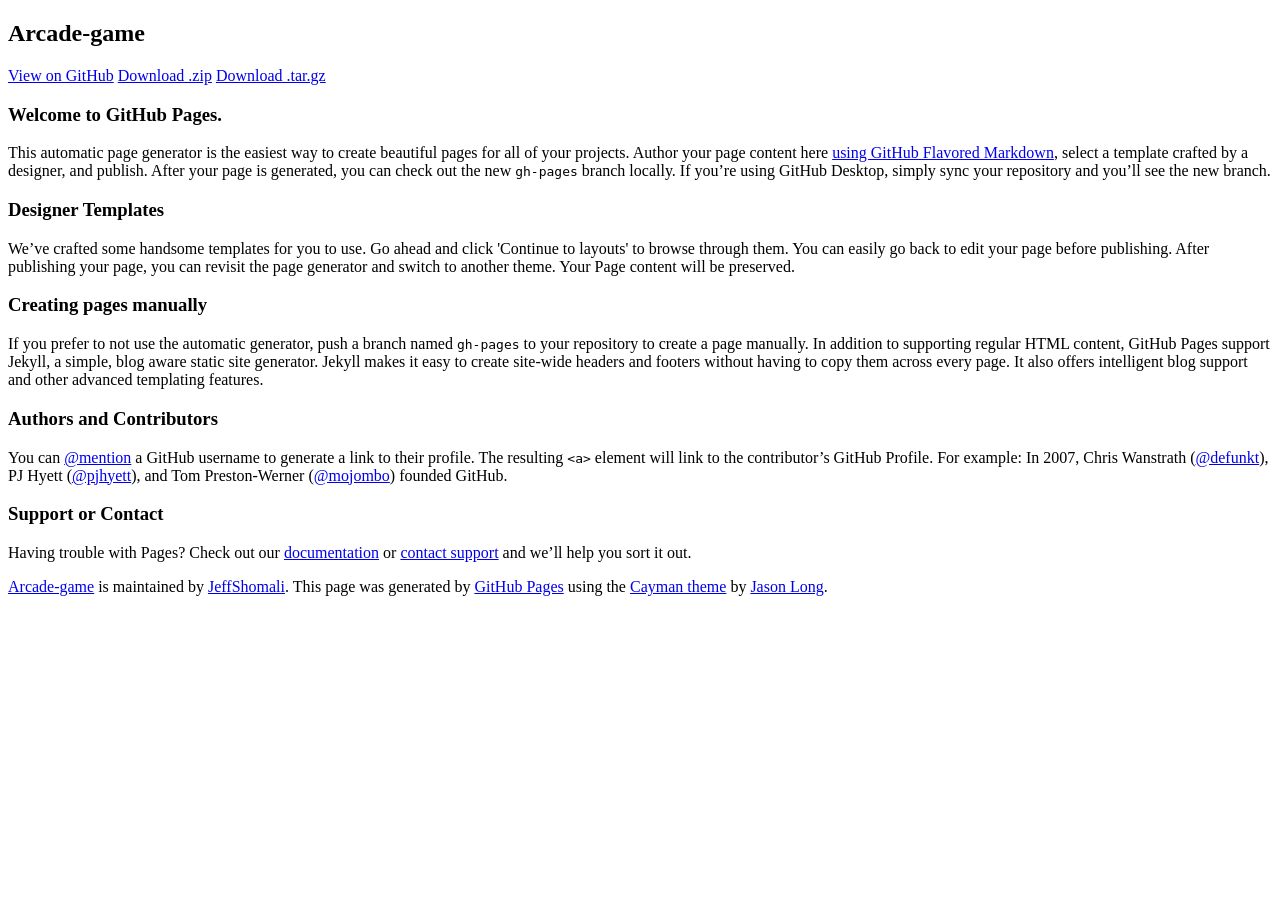
==== index.html @ 3db8aaed "Create gh-pages branch via GitHub" ====
<!DOCTYPE html>
<html lang="en-us">
  <head>
    <meta charset="UTF-8">
    <title>Arcade-game by JeffShomali</title>
    <meta name="viewport" content="width=device-width, initial-scale=1">
    <link rel="stylesheet" type="text/css" href="stylesheets/normalize.css" media="screen">
    <link href='https://fonts.googleapis.com/css?family=Open+Sans:400,700' rel='stylesheet' type='text/css'>
    <link rel="stylesheet" type="text/css" href="stylesheets/stylesheet.css" media="screen">
    <link rel="stylesheet" type="text/css" href="stylesheets/github-light.css" media="screen">
  </head>
  <body>
    <section class="page-header">
      <h1 class="project-name">Arcade-game</h1>
      <h2 class="project-tagline"></h2>
      <a href="https://github.com/JeffShomali/Arcade-Game" class="btn">View on GitHub</a>
      <a href="https://github.com/JeffShomali/Arcade-Game/zipball/master" class="btn">Download .zip</a>
      <a href="https://github.com/JeffShomali/Arcade-Game/tarball/master" class="btn">Download .tar.gz</a>
    </section>

    <section class="main-content">
      <h3>
<a id="welcome-to-github-pages" class="anchor" href="#welcome-to-github-pages" aria-hidden="true"><span aria-hidden="true" class="octicon octicon-link"></span></a>Welcome to GitHub Pages.</h3>

<p>This automatic page generator is the easiest way to create beautiful pages for all of your projects. Author your page content here <a href="https://guides.github.com/features/mastering-markdown/">using GitHub Flavored Markdown</a>, select a template crafted by a designer, and publish. After your page is generated, you can check out the new <code>gh-pages</code> branch locally. If you’re using GitHub Desktop, simply sync your repository and you’ll see the new branch.</p>

<h3>
<a id="designer-templates" class="anchor" href="#designer-templates" aria-hidden="true"><span aria-hidden="true" class="octicon octicon-link"></span></a>Designer Templates</h3>

<p>We’ve crafted some handsome templates for you to use. Go ahead and click 'Continue to layouts' to browse through them. You can easily go back to edit your page before publishing. After publishing your page, you can revisit the page generator and switch to another theme. Your Page content will be preserved.</p>

<h3>
<a id="creating-pages-manually" class="anchor" href="#creating-pages-manually" aria-hidden="true"><span aria-hidden="true" class="octicon octicon-link"></span></a>Creating pages manually</h3>

<p>If you prefer to not use the automatic generator, push a branch named <code>gh-pages</code> to your repository to create a page manually. In addition to supporting regular HTML content, GitHub Pages support Jekyll, a simple, blog aware static site generator. Jekyll makes it easy to create site-wide headers and footers without having to copy them across every page. It also offers intelligent blog support and other advanced templating features.</p>

<h3>
<a id="authors-and-contributors" class="anchor" href="#authors-and-contributors" aria-hidden="true"><span aria-hidden="true" class="octicon octicon-link"></span></a>Authors and Contributors</h3>

<p>You can <a href="https://help.github.com/articles/basic-writing-and-formatting-syntax/#mentioning-users-and-teams" class="user-mention">@mention</a> a GitHub username to generate a link to their profile. The resulting <code>&lt;a&gt;</code> element will link to the contributor’s GitHub Profile. For example: In 2007, Chris Wanstrath (<a href="https://github.com/defunkt" class="user-mention">@defunkt</a>), PJ Hyett (<a href="https://github.com/pjhyett" class="user-mention">@pjhyett</a>), and Tom Preston-Werner (<a href="https://github.com/mojombo" class="user-mention">@mojombo</a>) founded GitHub.</p>

<h3>
<a id="support-or-contact" class="anchor" href="#support-or-contact" aria-hidden="true"><span aria-hidden="true" class="octicon octicon-link"></span></a>Support or Contact</h3>

<p>Having trouble with Pages? Check out our <a href="https://help.github.com/pages">documentation</a> or <a href="https://github.com/contact">contact support</a> and we’ll help you sort it out.</p>

      <footer class="site-footer">
        <span class="site-footer-owner"><a href="https://github.com/JeffShomali/Arcade-Game">Arcade-game</a> is maintained by <a href="https://github.com/JeffShomali">JeffShomali</a>.</span>

        <span class="site-footer-credits">This page was generated by <a href="https://pages.github.com">GitHub Pages</a> using the <a href="https://github.com/jasonlong/cayman-theme">Cayman theme</a> by <a href="https://twitter.com/jasonlong">Jason Long</a>.</span>
      </footer>

    </section>

  
  </body>
</html>
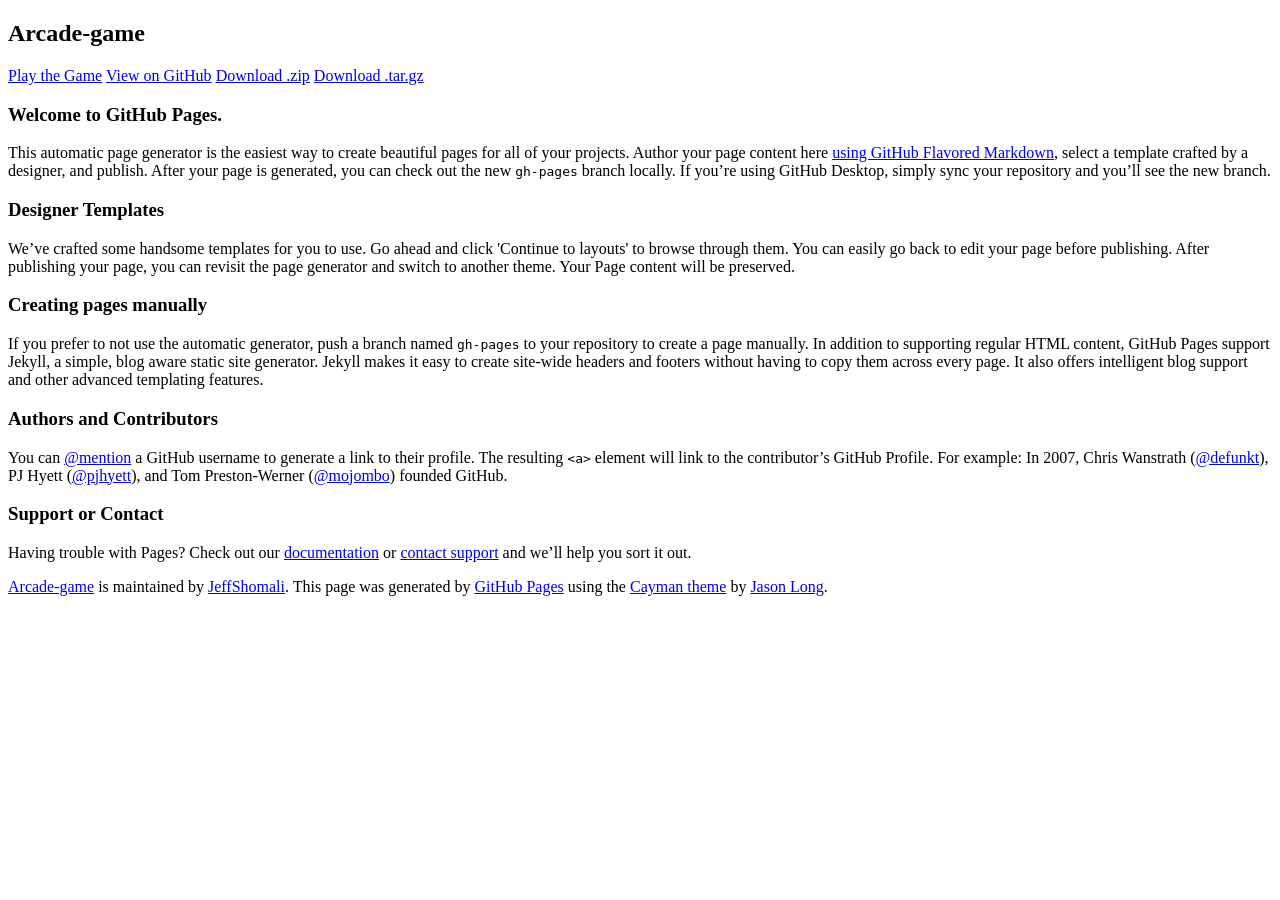
==== commit feb02d59: "Adding project layout" ====
--- a/index.html
+++ b/index.html
@@ -1,6 +1,7 @@
 <!DOCTYPE html>
 <html lang="en-us">
-  <head>
+
+<head>
     <meta charset="UTF-8">
     <title>Arcade-game by JeffShomali</title>
     <meta name="viewport" content="width=device-width, initial-scale=1">
@@ -8,50 +9,59 @@
     <link href='https://fonts.googleapis.com/css?family=Open+Sans:400,700' rel='stylesheet' type='text/css'>
     <link rel="stylesheet" type="text/css" href="stylesheets/stylesheet.css" media="screen">
     <link rel="stylesheet" type="text/css" href="stylesheets/github-light.css" media="screen">
-  </head>
-  <body>
+</head>
+
+<body>
     <section class="page-header">
-      <h1 class="project-name">Arcade-game</h1>
-      <h2 class="project-tagline"></h2>
-      <a href="https://github.com/JeffShomali/Arcade-Game" class="btn">View on GitHub</a>
-      <a href="https://github.com/JeffShomali/Arcade-Game/zipball/master" class="btn">Download .zip</a>
-      <a href="https://github.com/JeffShomali/Arcade-Game/tarball/master" class="btn">Download .tar.gz</a>
+        <h1 class="project-name">Arcade-game</h1>
+        <h2 class="project-tagline"></h2>
+        <a href="https://github.com/JeffShomali/Arcade-Game/play.html" class="btn">Play the Game</a>
+        <a href="https://github.com/JeffShomali/Arcade-Game" class="btn">View on GitHub</a>
+        <a href="https://github.com/JeffShomali/Arcade-Game/zipball/master" class="btn">Download .zip</a>
+        <a href="https://github.com/JeffShomali/Arcade-Game/tarball/master" class="btn">Download .tar.gz</a>
+
     </section>
 
     <section class="main-content">
-      <h3>
+        <h3>
 <a id="welcome-to-github-pages" class="anchor" href="#welcome-to-github-pages" aria-hidden="true"><span aria-hidden="true" class="octicon octicon-link"></span></a>Welcome to GitHub Pages.</h3>
 
-<p>This automatic page generator is the easiest way to create beautiful pages for all of your projects. Author your page content here <a href="https://guides.github.com/features/mastering-markdown/">using GitHub Flavored Markdown</a>, select a template crafted by a designer, and publish. After your page is generated, you can check out the new <code>gh-pages</code> branch locally. If you’re using GitHub Desktop, simply sync your repository and you’ll see the new branch.</p>
+        <p>This automatic page generator is the easiest way to create beautiful pages for all of your projects. Author your page content here <a href="https://guides.github.com/features/mastering-markdown/">using GitHub Flavored Markdown</a>, select a template
+            crafted by a designer, and publish. After your page is generated, you can check out the new <code>gh-pages</code> branch locally. If you’re using GitHub Desktop, simply sync your repository and you’ll see the new branch.</p>
 
-<h3>
+        <h3>
 <a id="designer-templates" class="anchor" href="#designer-templates" aria-hidden="true"><span aria-hidden="true" class="octicon octicon-link"></span></a>Designer Templates</h3>
 
-<p>We’ve crafted some handsome templates for you to use. Go ahead and click 'Continue to layouts' to browse through them. You can easily go back to edit your page before publishing. After publishing your page, you can revisit the page generator and switch to another theme. Your Page content will be preserved.</p>
+        <p>We’ve crafted some handsome templates for you to use. Go ahead and click 'Continue to layouts' to browse through them. You can easily go back to edit your page before publishing. After publishing your page, you can revisit the page generator and
+            switch to another theme. Your Page content will be preserved.</p>
 
-<h3>
+        <h3>
 <a id="creating-pages-manually" class="anchor" href="#creating-pages-manually" aria-hidden="true"><span aria-hidden="true" class="octicon octicon-link"></span></a>Creating pages manually</h3>
 
-<p>If you prefer to not use the automatic generator, push a branch named <code>gh-pages</code> to your repository to create a page manually. In addition to supporting regular HTML content, GitHub Pages support Jekyll, a simple, blog aware static site generator. Jekyll makes it easy to create site-wide headers and footers without having to copy them across every page. It also offers intelligent blog support and other advanced templating features.</p>
+        <p>If you prefer to not use the automatic generator, push a branch named <code>gh-pages</code> to your repository to create a page manually. In addition to supporting regular HTML content, GitHub Pages support Jekyll, a simple, blog aware static
+            site generator. Jekyll makes it easy to create site-wide headers and footers without having to copy them across every page. It also offers intelligent blog support and other advanced templating features.</p>
 
-<h3>
+        <h3>
 <a id="authors-and-contributors" class="anchor" href="#authors-and-contributors" aria-hidden="true"><span aria-hidden="true" class="octicon octicon-link"></span></a>Authors and Contributors</h3>
 
-<p>You can <a href="https://help.github.com/articles/basic-writing-and-formatting-syntax/#mentioning-users-and-teams" class="user-mention">@mention</a> a GitHub username to generate a link to their profile. The resulting <code>&lt;a&gt;</code> element will link to the contributor’s GitHub Profile. For example: In 2007, Chris Wanstrath (<a href="https://github.com/defunkt" class="user-mention">@defunkt</a>), PJ Hyett (<a href="https://github.com/pjhyett" class="user-mention">@pjhyett</a>), and Tom Preston-Werner (<a href="https://github.com/mojombo" class="user-mention">@mojombo</a>) founded GitHub.</p>
+        <p>You can <a href="https://help.github.com/articles/basic-writing-and-formatting-syntax/#mentioning-users-and-teams" class="user-mention">@mention</a> a GitHub username to generate a link to their profile. The resulting <code>&lt;a&gt;</code> element
+            will link to the contributor’s GitHub Profile. For example: In 2007, Chris Wanstrath (<a href="https://github.com/defunkt" class="user-mention">@defunkt</a>), PJ Hyett (<a href="https://github.com/pjhyett" class="user-mention">@pjhyett</a>),
+            and Tom Preston-Werner (<a href="https://github.com/mojombo" class="user-mention">@mojombo</a>) founded GitHub.</p>
 
-<h3>
+        <h3>
 <a id="support-or-contact" class="anchor" href="#support-or-contact" aria-hidden="true"><span aria-hidden="true" class="octicon octicon-link"></span></a>Support or Contact</h3>
 
-<p>Having trouble with Pages? Check out our <a href="https://help.github.com/pages">documentation</a> or <a href="https://github.com/contact">contact support</a> and we’ll help you sort it out.</p>
+        <p>Having trouble with Pages? Check out our <a href="https://help.github.com/pages">documentation</a> or <a href="https://github.com/contact">contact support</a> and we’ll help you sort it out.</p>
 
-      <footer class="site-footer">
-        <span class="site-footer-owner"><a href="https://github.com/JeffShomali/Arcade-Game">Arcade-game</a> is maintained by <a href="https://github.com/JeffShomali">JeffShomali</a>.</span>
+        <footer class="site-footer">
+            <span class="site-footer-owner"><a href="https://github.com/JeffShomali/Arcade-Game">Arcade-game</a> is maintained by <a href="https://github.com/JeffShomali">JeffShomali</a>.</span>
 
-        <span class="site-footer-credits">This page was generated by <a href="https://pages.github.com">GitHub Pages</a> using the <a href="https://github.com/jasonlong/cayman-theme">Cayman theme</a> by <a href="https://twitter.com/jasonlong">Jason Long</a>.</span>
-      </footer>
+            <span class="site-footer-credits">This page was generated by <a href="https://pages.github.com">GitHub Pages</a> using the <a href="https://github.com/jasonlong/cayman-theme">Cayman theme</a> by <a href="https://twitter.com/jasonlong">Jason Long</a>.</span>
+        </footer>
 
     </section>
 
-  
-  </body>
+
+</body>
+
 </html>
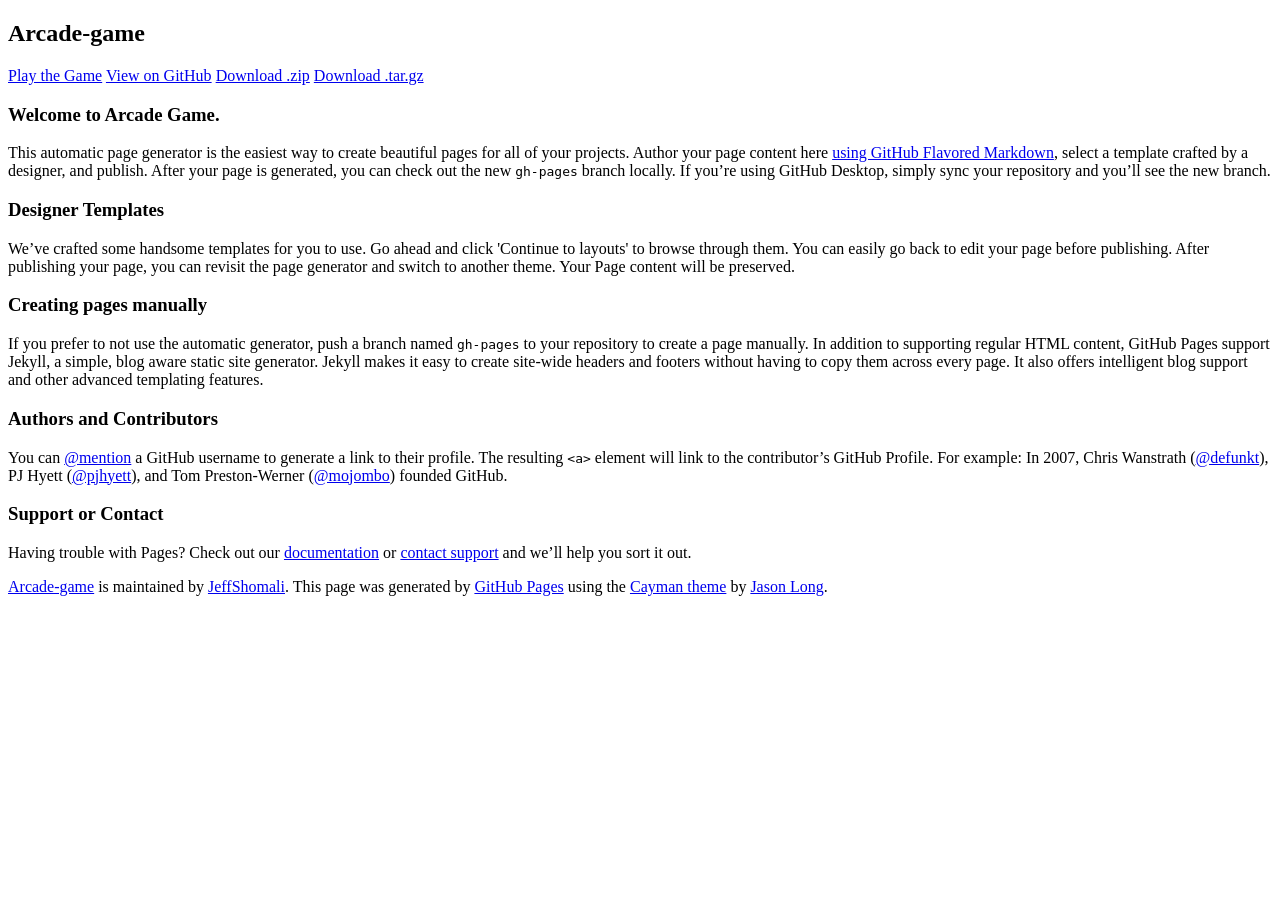
==== commit 6755ab8b: "Update index.html" ====
--- a/index.html
+++ b/index.html
@@ -1,9 +1,9 @@
-<!DOCTYPE html>
+<!DOCTYPE HTML>
 <html lang="en-us">
 
 <head>
     <meta charset="UTF-8">
-    <title>Arcade-game by JeffShomali</title>
+    <title></title>
     <meta name="viewport" content="width=device-width, initial-scale=1">
     <link rel="stylesheet" type="text/css" href="stylesheets/normalize.css" media="screen">
     <link href='https://fonts.googleapis.com/css?family=Open+Sans:400,700' rel='stylesheet' type='text/css'>
@@ -15,7 +15,7 @@
     <section class="page-header">
         <h1 class="project-name">Arcade-game</h1>
         <h2 class="project-tagline"></h2>
-        <a href="https://github.com/JeffShomali/Arcade-Game/play.html" class="btn">Play the Game</a>
+        <a href="https://jeffshomali.github.io/Arcade-Game/play.html" class="btn">Play the Game</a>
         <a href="https://github.com/JeffShomali/Arcade-Game" class="btn">View on GitHub</a>
         <a href="https://github.com/JeffShomali/Arcade-Game/zipball/master" class="btn">Download .zip</a>
         <a href="https://github.com/JeffShomali/Arcade-Game/tarball/master" class="btn">Download .tar.gz</a>
@@ -24,7 +24,7 @@
 
     <section class="main-content">
         <h3>
-<a id="welcome-to-github-pages" class="anchor" href="#welcome-to-github-pages" aria-hidden="true"><span aria-hidden="true" class="octicon octicon-link"></span></a>Welcome to GitHub Pages.</h3>
+<a id="welcome-to-github-pages" class="anchor" href="#welcome-to-github-pages" aria-hidden="true"><span aria-hidden="true" class="octicon octicon-link"></span></a>Welcome to Arcade Game.</h3>
 
         <p>This automatic page generator is the easiest way to create beautiful pages for all of your projects. Author your page content here <a href="https://guides.github.com/features/mastering-markdown/">using GitHub Flavored Markdown</a>, select a template
             crafted by a designer, and publish. After your page is generated, you can check out the new <code>gh-pages</code> branch locally. If you’re using GitHub Desktop, simply sync your repository and you’ll see the new branch.</p>
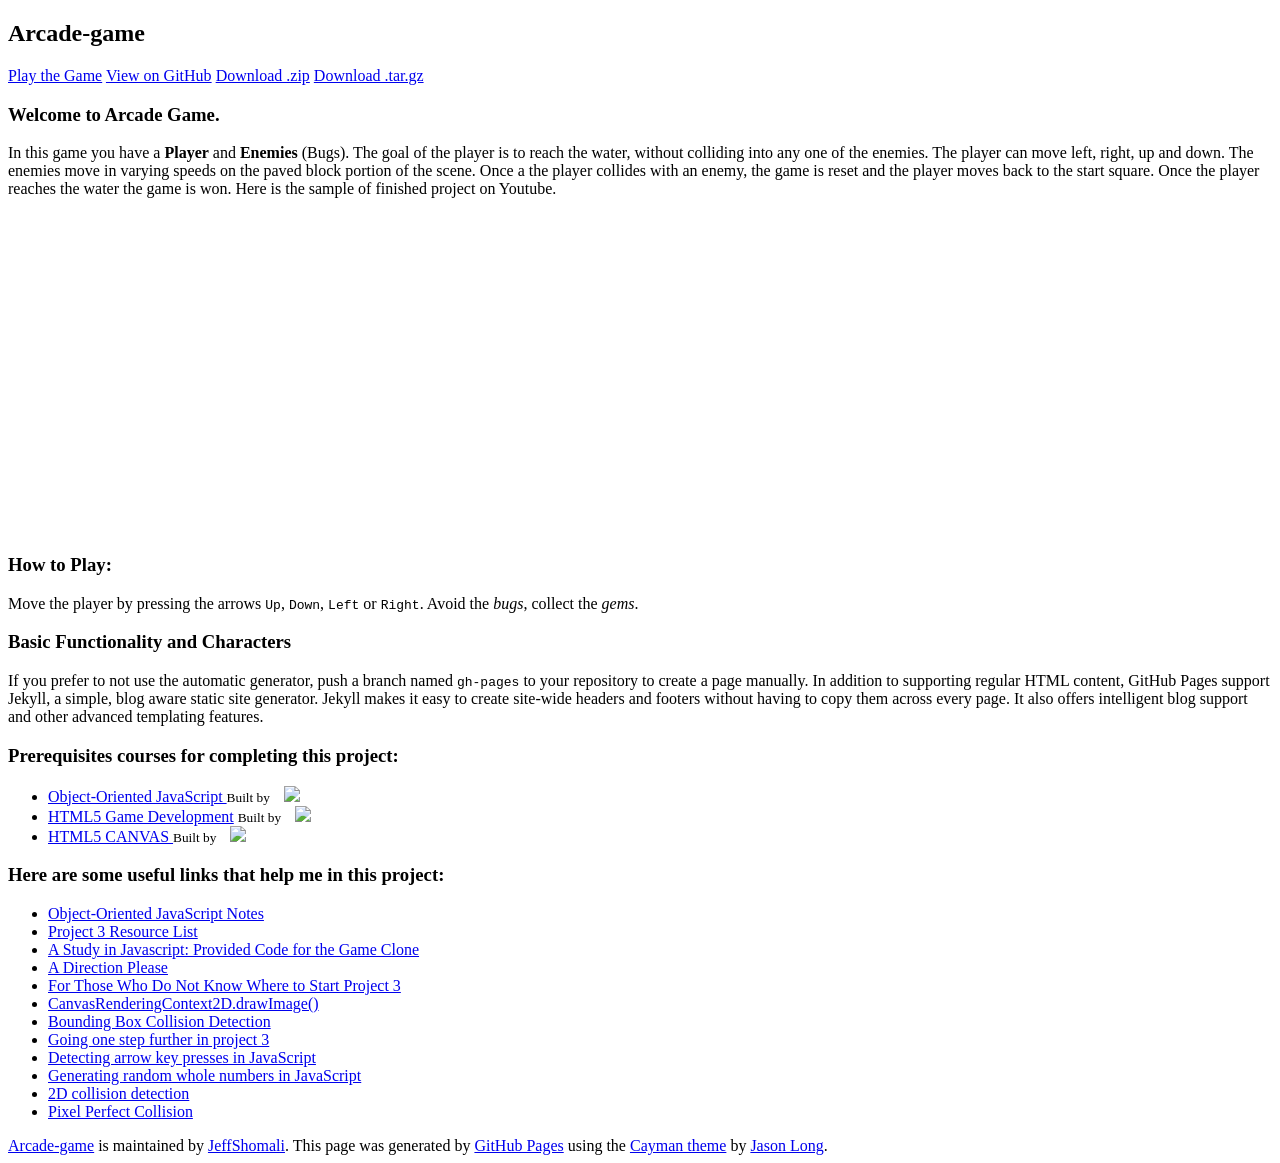
==== commit a8dab670: "some information added to index.html" ====
--- a/index.html
+++ b/index.html
@@ -3,10 +3,10 @@
 
 <head>
     <meta charset="UTF-8">
-    <title></title>
+    <title> Arcade Game</title>
     <meta name="viewport" content="width=device-width, initial-scale=1">
     <link rel="stylesheet" type="text/css" href="stylesheets/normalize.css" media="screen">
-    <link href='https://fonts.googleapis.com/css?family=Open+Sans:400,700' rel='stylesheet' type='text/css'>
+    <link href="https://fonts.googleapis.com/css?family=Open+Sans:400,700" rel='stylesheet' type='text/css'>
     <link rel="stylesheet" type="text/css" href="stylesheets/stylesheet.css" media="screen">
     <link rel="stylesheet" type="text/css" href="stylesheets/github-light.css" media="screen">
 </head>
@@ -26,42 +26,72 @@
         <h3>
 <a id="welcome-to-github-pages" class="anchor" href="#welcome-to-github-pages" aria-hidden="true"><span aria-hidden="true" class="octicon octicon-link"></span></a>Welcome to Arcade Game.</h3>
 
-        <p>This automatic page generator is the easiest way to create beautiful pages for all of your projects. Author your page content here <a href="https://guides.github.com/features/mastering-markdown/">using GitHub Flavored Markdown</a>, select a template
-            crafted by a designer, and publish. After your page is generated, you can check out the new <code>gh-pages</code> branch locally. If you’re using GitHub Desktop, simply sync your repository and you’ll see the new branch.</p>
+        <p>
+            In this game you have a <strong>Player</strong> and <strong>Enemies</strong> (Bugs). The goal of the player is to reach the water, without colliding into any one of the enemies. The player can move left, right, up and down. The enemies move
+            in varying speeds on the paved block portion of the scene. Once a the player collides with an enemy, the game is reset and the player moves back to the start square. Once the player reaches the water the game is won. Here is the sample of
+            finished project on Youtube.
+            <br>
+            <br>
+
+            <iframe width="420" height="315" src="https://www.youtube.com/embed/SxeHV1kt7iU" frameborder="0" allowfullscreen></iframe>
+        </p>
+
 
         <h3>
-<a id="designer-templates" class="anchor" href="#designer-templates" aria-hidden="true"><span aria-hidden="true" class="octicon octicon-link"></span></a>Designer Templates</h3>
+               <a id="designer-templates" class="anchor" href="#designer-templates" aria-hidden="true"><span aria-hidden="true" class="octicon octicon-link"></span></a>How to Play: </h3>
 
-        <p>We’ve crafted some handsome templates for you to use. Go ahead and click 'Continue to layouts' to browse through them. You can easily go back to edit your page before publishing. After publishing your page, you can revisit the page generator and
-            switch to another theme. Your Page content will be preserved.</p>
+        <p>Move the player by pressing the arrows <code>Up</code>, <code>Down</code>, <code>Left</code> or <code>Right</code>. Avoid the <em>bugs</em>, collect the <em>gems</em>.</p>
 
         <h3>
-<a id="creating-pages-manually" class="anchor" href="#creating-pages-manually" aria-hidden="true"><span aria-hidden="true" class="octicon octicon-link"></span></a>Creating pages manually</h3>
+               <a id="creating-pages-manually" class="anchor" href="#creating-pages-manually" aria-hidden="true"><span aria-hidden="true" class="octicon octicon-link"></span></a>Basic Functionality and Characters</h3>
 
         <p>If you prefer to not use the automatic generator, push a branch named <code>gh-pages</code> to your repository to create a page manually. In addition to supporting regular HTML content, GitHub Pages support Jekyll, a simple, blog aware static
             site generator. Jekyll makes it easy to create site-wide headers and footers without having to copy them across every page. It also offers intelligent blog support and other advanced templating features.</p>
 
         <h3>
-<a id="authors-and-contributors" class="anchor" href="#authors-and-contributors" aria-hidden="true"><span aria-hidden="true" class="octicon octicon-link"></span></a>Authors and Contributors</h3>
+               <a id="authors-and-contributors" class="anchor" href="#authors-and-contributors" aria-hidden="true"><span aria-hidden="true" class="octicon octicon-link"></span></a>Prerequisites courses for completing this project:</h3>
+        <ul>
+            <li>
+                <a href="https://classroom.udacity.com/courses/ud015/lessons/2794468541/concepts/29567288260923" target="_blank">Object-Oriented JavaScript </a>
+                <small>Built by</small>
+                <img style="margin-left: 10px;max-width: 100px;" src="https://s3-us-west-1.amazonaws.com/udacity-content/affilliates/logo_color_hackreactor.png">
+            </li>
 
-        <p>You can <a href="https://help.github.com/articles/basic-writing-and-formatting-syntax/#mentioning-users-and-teams" class="user-mention">@mention</a> a GitHub username to generate a link to their profile. The resulting <code>&lt;a&gt;</code> element
-            will link to the contributor’s GitHub Profile. For example: In 2007, Chris Wanstrath (<a href="https://github.com/defunkt" class="user-mention">@defunkt</a>), PJ Hyett (<a href="https://github.com/pjhyett" class="user-mention">@pjhyett</a>),
-            and Tom Preston-Werner (<a href="https://github.com/mojombo" class="user-mention">@mojombo</a>) founded GitHub.</p>
+            <li>
+                <a href="https://www.udacity.com/course/html5-game-development--cs255" target="_blank">HTML5 Game Development</a>
+                <small>Built by</small>
+                <img style="margin-left: 10px;max-width: 100px;" src="https://s3-us-west-1.amazonaws.com/udacity-content/affilliates/logo_color_google.png">
+            </li>
+
+            <li>
+                <a href="https://www.udacity.com/course/html5-canvas--ud292-nd" target="_blank">HTML5 CANVAS </a>
+                <small>Built by</small>
+                <img style="margin-left: 10px;max-width: 100px;" src="https://s3-us-west-1.amazonaws.com/udacity-content/rebrand/svg/logo.min.svg">
+            </li>
+        </ul>
 
         <h3>
-<a id="support-or-contact" class="anchor" href="#support-or-contact" aria-hidden="true"><span aria-hidden="true" class="octicon octicon-link"></span></a>Support or Contact</h3>
-
-        <p>Having trouble with Pages? Check out our <a href="https://help.github.com/pages">documentation</a> or <a href="https://github.com/contact">contact support</a> and we’ll help you sort it out.</p>
+               <a id="support-or-contact" class="anchor" href="#support-or-contact" aria-hidden="true"><span aria-hidden="true" class="octicon octicon-link"></span></a>Here are some useful links that help me in this project:</h3>
+        <ul>
+            <li><a href="https://docs.google.com/document/d/1F9DY2TtWbI29KSEIot1WXRqqao7OCd7OOC2W3oubSmc/pub?embedded=true" target="_blank">Object-Oriented JavaScript Notes</a></li>
+            <li><a href="https://discussions.udacity.com/t/project-3-resource-list/24174" target="_blank">Project 3 Resource List</a></li>
+            <li><a href="https://discussions.udacity.com/t/a-study-in-javascript-provided-code-for-the-game-clone/38871" target="_blank">A Study in Javascript: Provided Code for the Game Clone</a></li>
+            <li><a href="https://discussions.udacity.com/t/a-direction-please/13803" target="_blank">A Direction Please</a></li>
+            <li><a href="https://discussions.udacity.com/t/for-those-who-do-not-know-where-to-start-project-3/15618" target="_blank">For Those Who Do Not Know Where to Start Project 3</a></li>
+            <li><a href="https://developer.mozilla.org/en-US/docs/Web/API/CanvasRenderingContext2D/drawImage" target="_blank">CanvasRenderingContext2D.drawImage()</a></li>
+            <li><a href="https://www.youtube.com/watch?v=8b_reDI7iPM" target="_blank">Bounding Box Collision Detection</a></li>
+            <li><a href="https://udaciouspeople.gitbooks.io/nd-resources/content/front-end-ND/project-3-complex.html" target="_blank">Going one step further in project 3</a></li>
+            <li><a href="http://stackoverflow.com/questions/5597060/detecting-arrow-key-presses-in-javascript" target="_blank">Detecting arrow key presses in JavaScript</a></li>
+            <li><a href="http://stackoverflow.com/questions/1527803/generating-random-whole-numbers-in-javascript-in-a-specific-range" target="_blank">Generating random whole numbers in JavaScript</a></li>
+            <li><a href="https://developer.mozilla.org/en-US/docs/Games/Techniques/2D_collision_detection" target="_blank">2D collision detection</a></li>
+            <li><a href="https://www.udacity.com/course/viewer#!/c-cs255/l-52265917/e-130215279/m-130291679" target="_blank">Pixel Perfect Collision</a></li>
+        </ul>
 
         <footer class="site-footer">
             <span class="site-footer-owner"><a href="https://github.com/JeffShomali/Arcade-Game">Arcade-game</a> is maintained by <a href="https://github.com/JeffShomali">JeffShomali</a>.</span>
-
             <span class="site-footer-credits">This page was generated by <a href="https://pages.github.com">GitHub Pages</a> using the <a href="https://github.com/jasonlong/cayman-theme">Cayman theme</a> by <a href="https://twitter.com/jasonlong">Jason Long</a>.</span>
         </footer>
-
     </section>
-
-
 </body>
 
 </html>
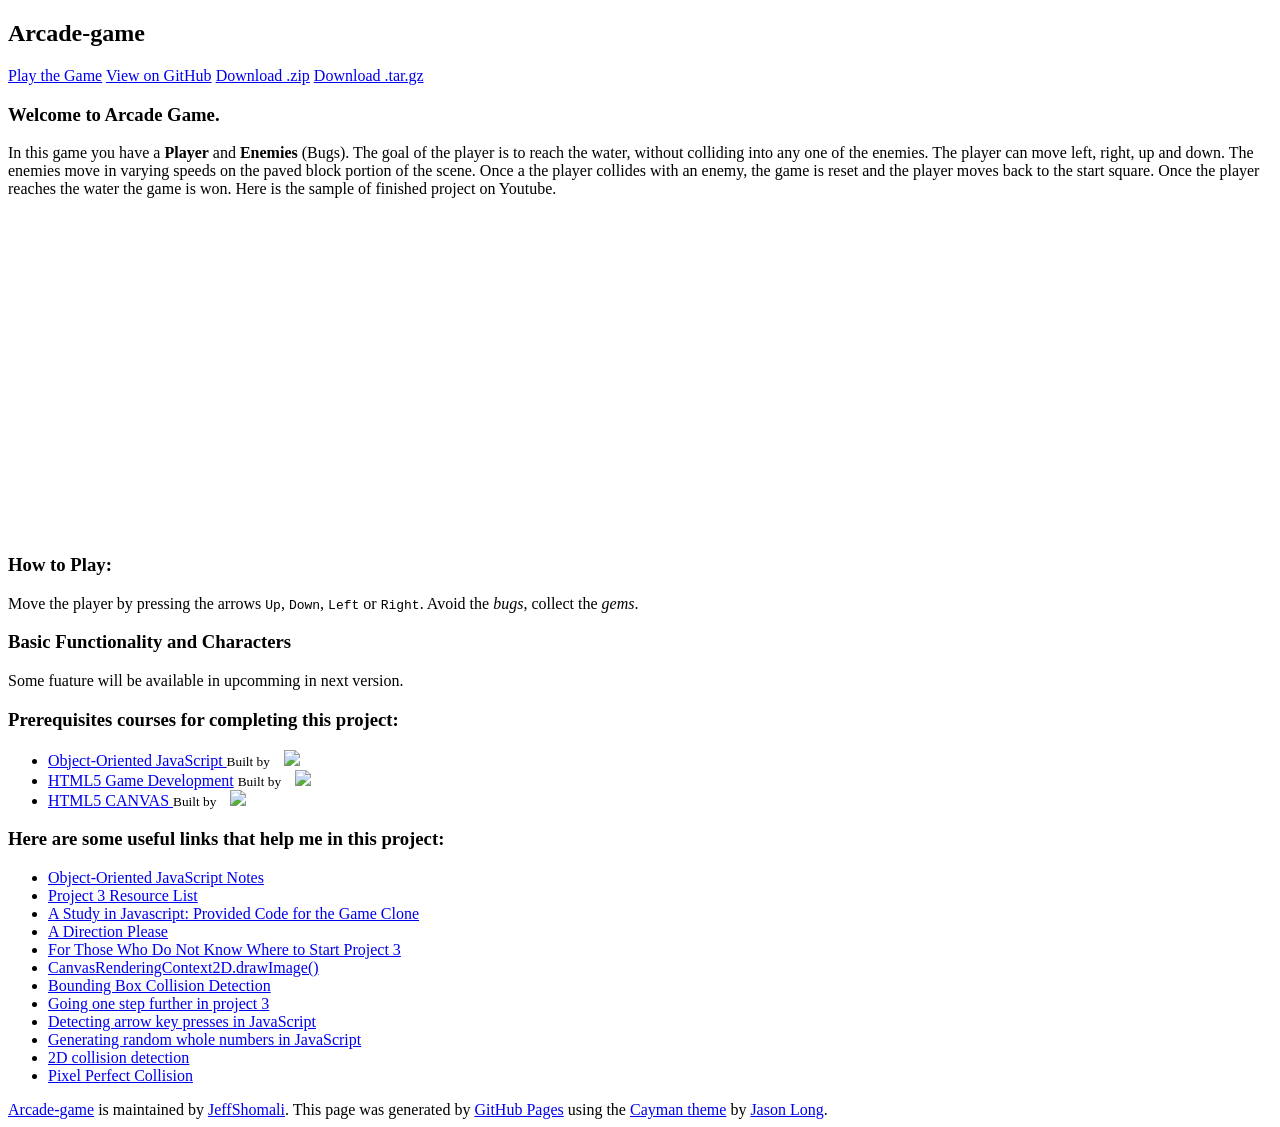
==== commit c57729df: "NA" ====
--- a/index.html
+++ b/index.html
@@ -45,8 +45,7 @@
         <h3>
                <a id="creating-pages-manually" class="anchor" href="#creating-pages-manually" aria-hidden="true"><span aria-hidden="true" class="octicon octicon-link"></span></a>Basic Functionality and Characters</h3>
 
-        <p>If you prefer to not use the automatic generator, push a branch named <code>gh-pages</code> to your repository to create a page manually. In addition to supporting regular HTML content, GitHub Pages support Jekyll, a simple, blog aware static
-            site generator. Jekyll makes it easy to create site-wide headers and footers without having to copy them across every page. It also offers intelligent blog support and other advanced templating features.</p>
+        <p>Some fuature will be available in upcomming in next version.</p>
 
         <h3>
                <a id="authors-and-contributors" class="anchor" href="#authors-and-contributors" aria-hidden="true"><span aria-hidden="true" class="octicon octicon-link"></span></a>Prerequisites courses for completing this project:</h3>
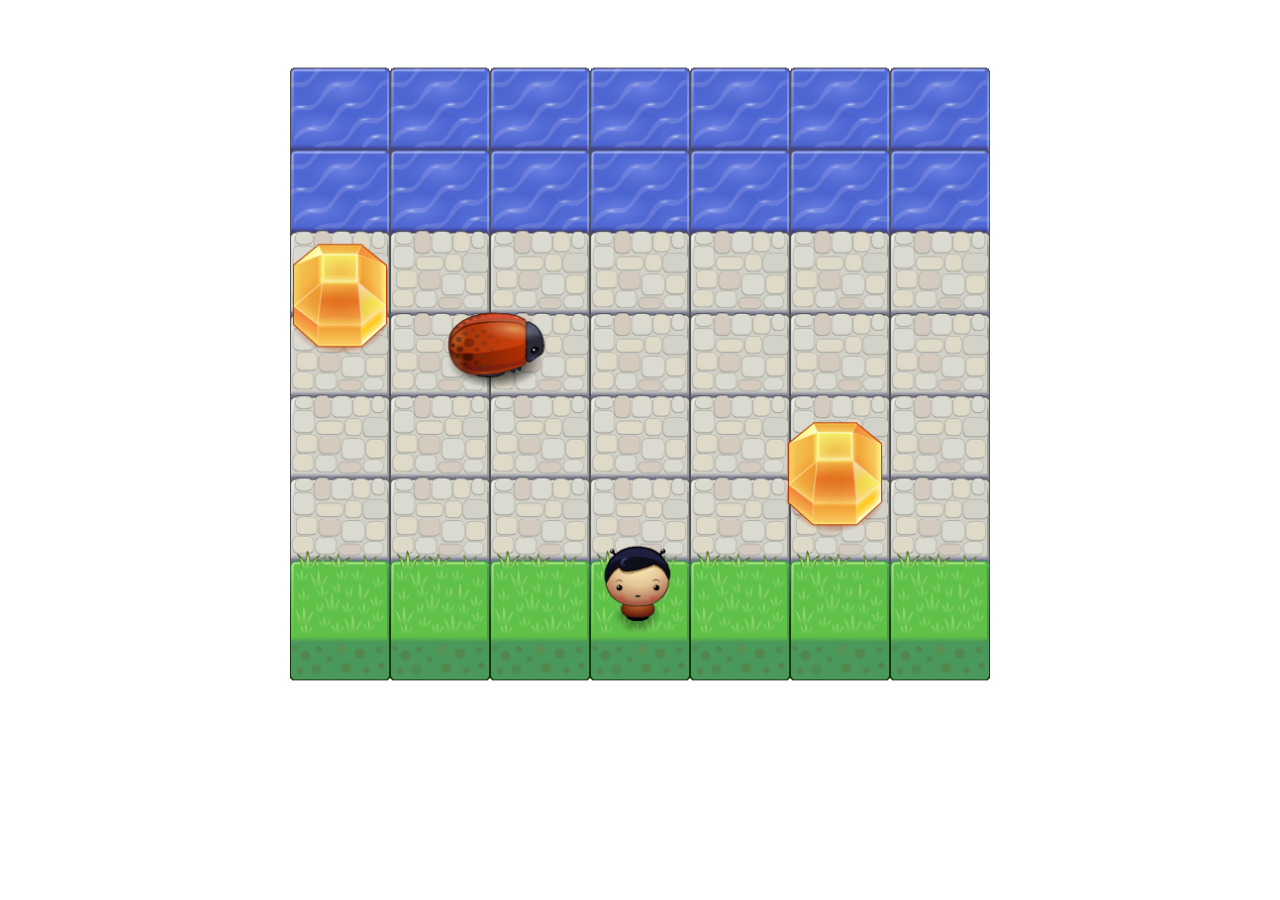
==== commit f1f961b6: "Merge pull request #1 from JeffShomali/master JSDoc skeleton added to App.js" ====
--- a/index.html
+++ b/index.html
@@ -1,96 +1,36 @@
-<!DOCTYPE HTML>
-<html lang="en-us">
+<!DOCTYPE html>
+<html>
 
 <head>
-    <meta charset="UTF-8">
-    <title> Arcade Game</title>
-    <meta name="viewport" content="width=device-width, initial-scale=1">
-    <link rel="stylesheet" type="text/css" href="stylesheets/normalize.css" media="screen">
-    <link href="https://fonts.googleapis.com/css?family=Open+Sans:400,700" rel='stylesheet' type='text/css'>
-    <link rel="stylesheet" type="text/css" href="stylesheets/stylesheet.css" media="screen">
-    <link rel="stylesheet" type="text/css" href="stylesheets/github-light.css" media="screen">
+    <title>Effective JavaScript: Frogger</title>
+    <meta name="viewport" content="width=device-width, initial-scale=1.0">
+    <link rel="stylesheet" href="css/style.css">
+    <script src="https://code.jquery.com/jquery-2.1.3.min.js"></script>
+    <script src="js/resources.js"></script>
+    <script src="js/app.js"></script>
+
 </head>
 
 <body>
-    <section class="page-header">
-        <h1 class="project-name">Arcade-game</h1>
-        <h2 class="project-tagline"></h2>
-        <a href="https://jeffshomali.github.io/Arcade-Game/play.html" class="btn">Play the Game</a>
-        <a href="https://github.com/JeffShomali/Arcade-Game" class="btn">View on GitHub</a>
-        <a href="https://github.com/JeffShomali/Arcade-Game/zipball/master" class="btn">Download .zip</a>
-        <a href="https://github.com/JeffShomali/Arcade-Game/tarball/master" class="btn">Download .tar.gz</a>
 
-    </section>
+    <script src="js/engine.js"></script>
 
-    <section class="main-content">
-        <h3>
-<a id="welcome-to-github-pages" class="anchor" href="#welcome-to-github-pages" aria-hidden="true"><span aria-hidden="true" class="octicon octicon-link"></span></a>Welcome to Arcade Game.</h3>
-
-        <p>
-            In this game you have a <strong>Player</strong> and <strong>Enemies</strong> (Bugs). The goal of the player is to reach the water, without colliding into any one of the enemies. The player can move left, right, up and down. The enemies move
-            in varying speeds on the paved block portion of the scene. Once a the player collides with an enemy, the game is reset and the player moves back to the start square. Once the player reaches the water the game is won. Here is the sample of
-            finished project on Youtube.
-            <br>
-            <br>
-
-            <iframe width="420" height="315" src="https://www.youtube.com/embed/SxeHV1kt7iU" frameborder="0" allowfullscreen></iframe>
-        </p>
+    <div id="playAgain" class="restart overlay hidden">
+        <div class="wrapper">
+            <h1 class="Game-over">Game Over</h1>
+            <a id="restart" class="button">Restart</a>
+            <img class="responsive" src="images/char-boy-dead.png">
+        </div>
+    </div>
 
 
-        <h3>
-               <a id="designer-templates" class="anchor" href="#designer-templates" aria-hidden="true"><span aria-hidden="true" class="octicon octicon-link"></span></a>How to Play: </h3>
-
-        <p>Move the player by pressing the arrows <code>Up</code>, <code>Down</code>, <code>Left</code> or <code>Right</code>. Avoid the <em>bugs</em>, collect the <em>gems</em>.</p>
-
-        <h3>
-               <a id="creating-pages-manually" class="anchor" href="#creating-pages-manually" aria-hidden="true"><span aria-hidden="true" class="octicon octicon-link"></span></a>Basic Functionality and Characters</h3>
-
-        <p>Some fuature will be available in upcomming in next version.</p>
-
-        <h3>
-               <a id="authors-and-contributors" class="anchor" href="#authors-and-contributors" aria-hidden="true"><span aria-hidden="true" class="octicon octicon-link"></span></a>Prerequisites courses for completing this project:</h3>
-        <ul>
-            <li>
-                <a href="https://classroom.udacity.com/courses/ud015/lessons/2794468541/concepts/29567288260923" target="_blank">Object-Oriented JavaScript </a>
-                <small>Built by</small>
-                <img style="margin-left: 10px;max-width: 100px;" src="https://s3-us-west-1.amazonaws.com/udacity-content/affilliates/logo_color_hackreactor.png">
-            </li>
-
-            <li>
-                <a href="https://www.udacity.com/course/html5-game-development--cs255" target="_blank">HTML5 Game Development</a>
-                <small>Built by</small>
-                <img style="margin-left: 10px;max-width: 100px;" src="https://s3-us-west-1.amazonaws.com/udacity-content/affilliates/logo_color_google.png">
-            </li>
-
-            <li>
-                <a href="https://www.udacity.com/course/html5-canvas--ud292-nd" target="_blank">HTML5 CANVAS </a>
-                <small>Built by</small>
-                <img style="margin-left: 10px;max-width: 100px;" src="https://s3-us-west-1.amazonaws.com/udacity-content/rebrand/svg/logo.min.svg">
-            </li>
-        </ul>
-
-        <h3>
-               <a id="support-or-contact" class="anchor" href="#support-or-contact" aria-hidden="true"><span aria-hidden="true" class="octicon octicon-link"></span></a>Here are some useful links that help me in this project:</h3>
-        <ul>
-            <li><a href="https://docs.google.com/document/d/1F9DY2TtWbI29KSEIot1WXRqqao7OCd7OOC2W3oubSmc/pub?embedded=true" target="_blank">Object-Oriented JavaScript Notes</a></li>
-            <li><a href="https://discussions.udacity.com/t/project-3-resource-list/24174" target="_blank">Project 3 Resource List</a></li>
-            <li><a href="https://discussions.udacity.com/t/a-study-in-javascript-provided-code-for-the-game-clone/38871" target="_blank">A Study in Javascript: Provided Code for the Game Clone</a></li>
-            <li><a href="https://discussions.udacity.com/t/a-direction-please/13803" target="_blank">A Direction Please</a></li>
-            <li><a href="https://discussions.udacity.com/t/for-those-who-do-not-know-where-to-start-project-3/15618" target="_blank">For Those Who Do Not Know Where to Start Project 3</a></li>
-            <li><a href="https://developer.mozilla.org/en-US/docs/Web/API/CanvasRenderingContext2D/drawImage" target="_blank">CanvasRenderingContext2D.drawImage()</a></li>
-            <li><a href="https://www.youtube.com/watch?v=8b_reDI7iPM" target="_blank">Bounding Box Collision Detection</a></li>
-            <li><a href="https://udaciouspeople.gitbooks.io/nd-resources/content/front-end-ND/project-3-complex.html" target="_blank">Going one step further in project 3</a></li>
-            <li><a href="http://stackoverflow.com/questions/5597060/detecting-arrow-key-presses-in-javascript" target="_blank">Detecting arrow key presses in JavaScript</a></li>
-            <li><a href="http://stackoverflow.com/questions/1527803/generating-random-whole-numbers-in-javascript-in-a-specific-range" target="_blank">Generating random whole numbers in JavaScript</a></li>
-            <li><a href="https://developer.mozilla.org/en-US/docs/Games/Techniques/2D_collision_detection" target="_blank">2D collision detection</a></li>
-            <li><a href="https://www.udacity.com/course/viewer#!/c-cs255/l-52265917/e-130215279/m-130291679" target="_blank">Pixel Perfect Collision</a></li>
-        </ul>
-
-        <footer class="site-footer">
-            <span class="site-footer-owner"><a href="https://github.com/JeffShomali/Arcade-Game">Arcade-game</a> is maintained by <a href="https://github.com/JeffShomali">JeffShomali</a>.</span>
-            <span class="site-footer-credits">This page was generated by <a href="https://pages.github.com">GitHub Pages</a> using the <a href="https://github.com/jasonlong/cayman-theme">Cayman theme</a> by <a href="https://twitter.com/jasonlong">Jason Long</a>.</span>
-        </footer>
-    </section>
+    <script type="text/javascript">
+        $(document).ready(function() {
+            $('#restart').click(function() {
+                $("#playAgain").hide();
+            });
+        });
+    </script>
 </body>
 
 </html>
--- a/css/style.css
+++ b/css/style.css
@@ -0,0 +1,76 @@
+body {
+    text-align: center;
+}
+ a:hover {
+    cursor: pointer;
+}
+.heading {
+    font-family: 'VT323', ;
+    color: #fff;
+}
+.button {
+    border-radius: 3px;
+    display: inline-block;
+    padding: 6px 40px;
+    margin: 65px;
+    font-family: 'VT323', ;
+    color: #fff;
+    font-size: 29px;
+    letter-spacing: 1px;
+}
+.button:hover {
+    opacity: 0.95;
+}
+.overlay {
+    background: #7477a9;
+    position: absolute;
+    top: 0;
+    left: 0;
+    width: 100%;
+    height: 100%;
+    z-index: 99999;
+}
+.overlay> .wrapper {
+    margin: auto;
+}
+.hidden {
+    display: none;
+}
+.restart> .wrapper {
+    max-width: 800px;
+    margin-bottom: 0;
+    padding: 12% 10%;
+}
+.restart .Game-over {
+    color: aliceblue;
+    font-size: 100px;
+    margin-bottom: 0;
+}
+.restart .record {
+    color: aliceblue;
+    font-family: 'VT323', ;
+    font-size: 20px;
+}
+.restart .record span {
+    margin-left: 5px;
+    font-size: 24px;
+}
+.restart img {
+    position: absolute;
+    top: 140px;
+    right: 0;
+    left: 0;
+    margin: auto;
+}
+canvas {
+    width: 90%;
+    height: 90%;
+    transition: all 1s linear;
+}
+@media only screen and (min-width: 800px) {
+    canvas {
+        margin-top: 10px;
+        height: 700px;
+        width: 700px;
+    }
+}
